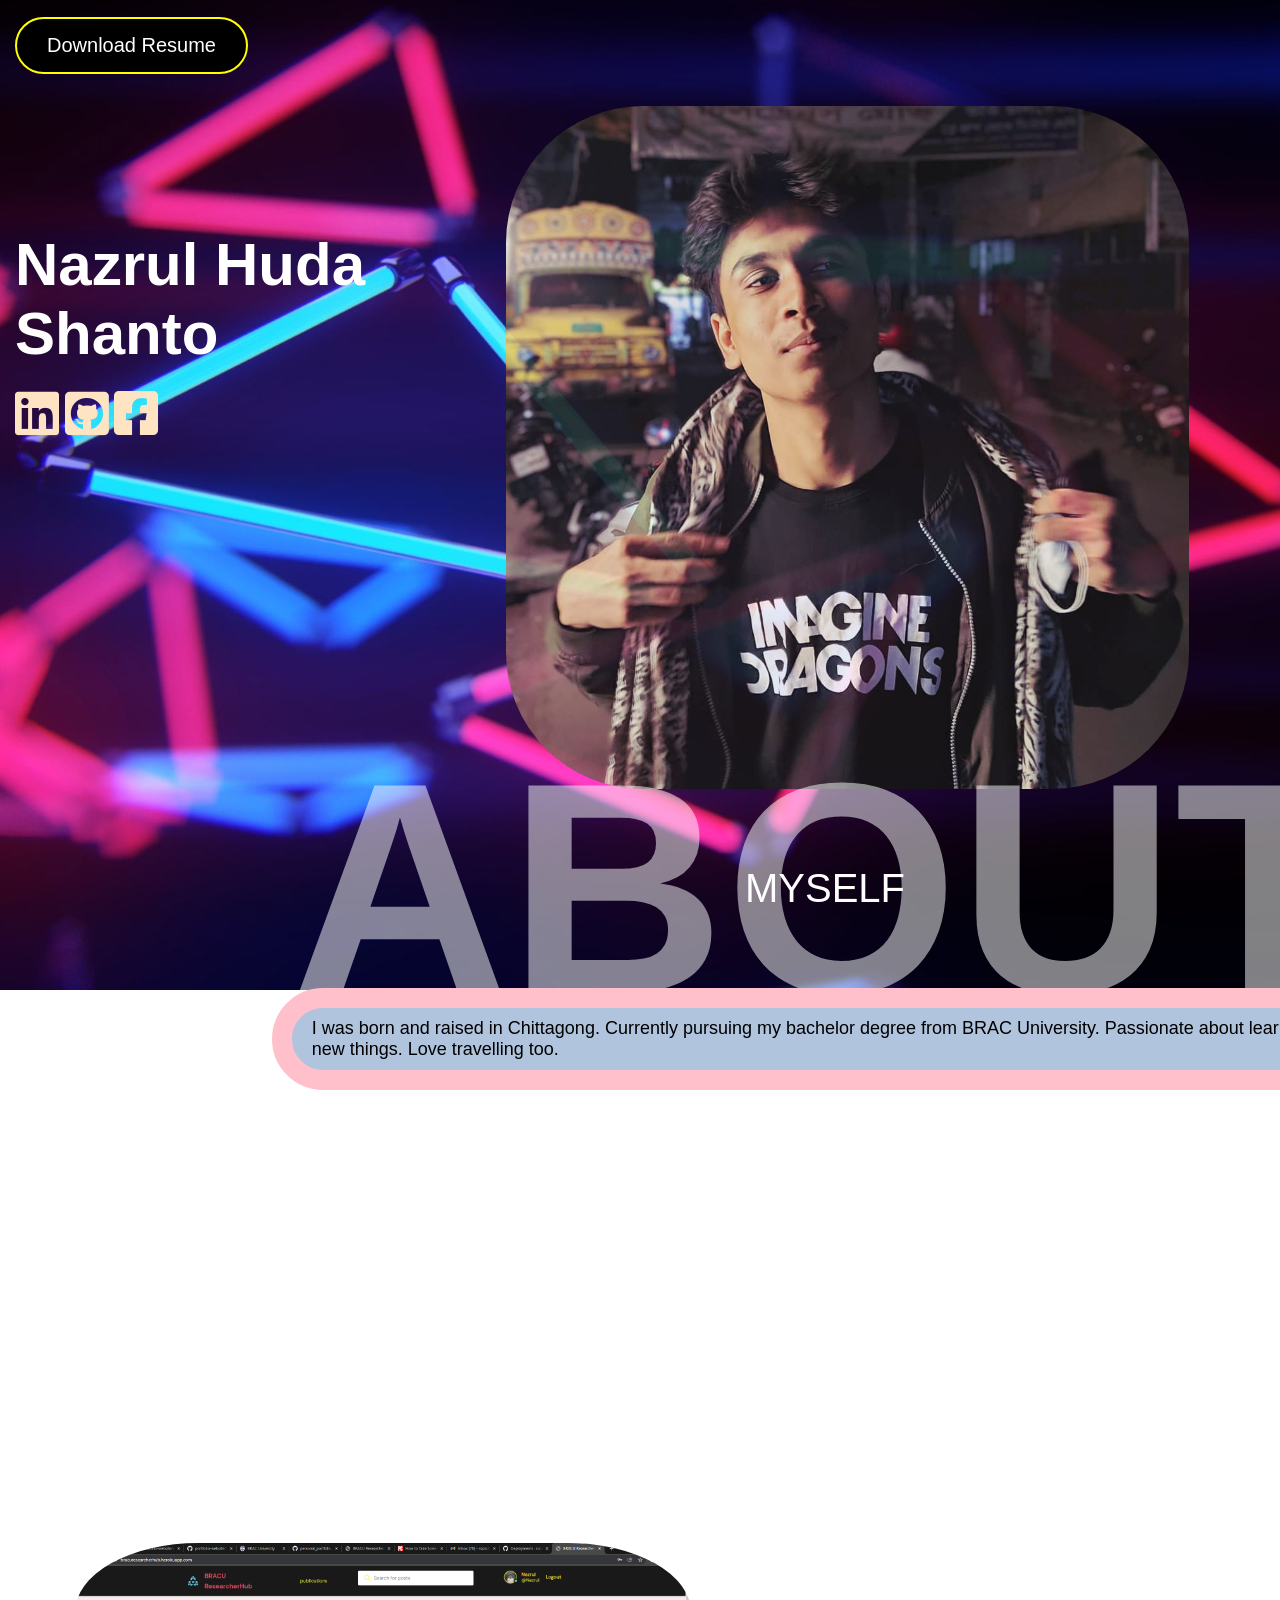
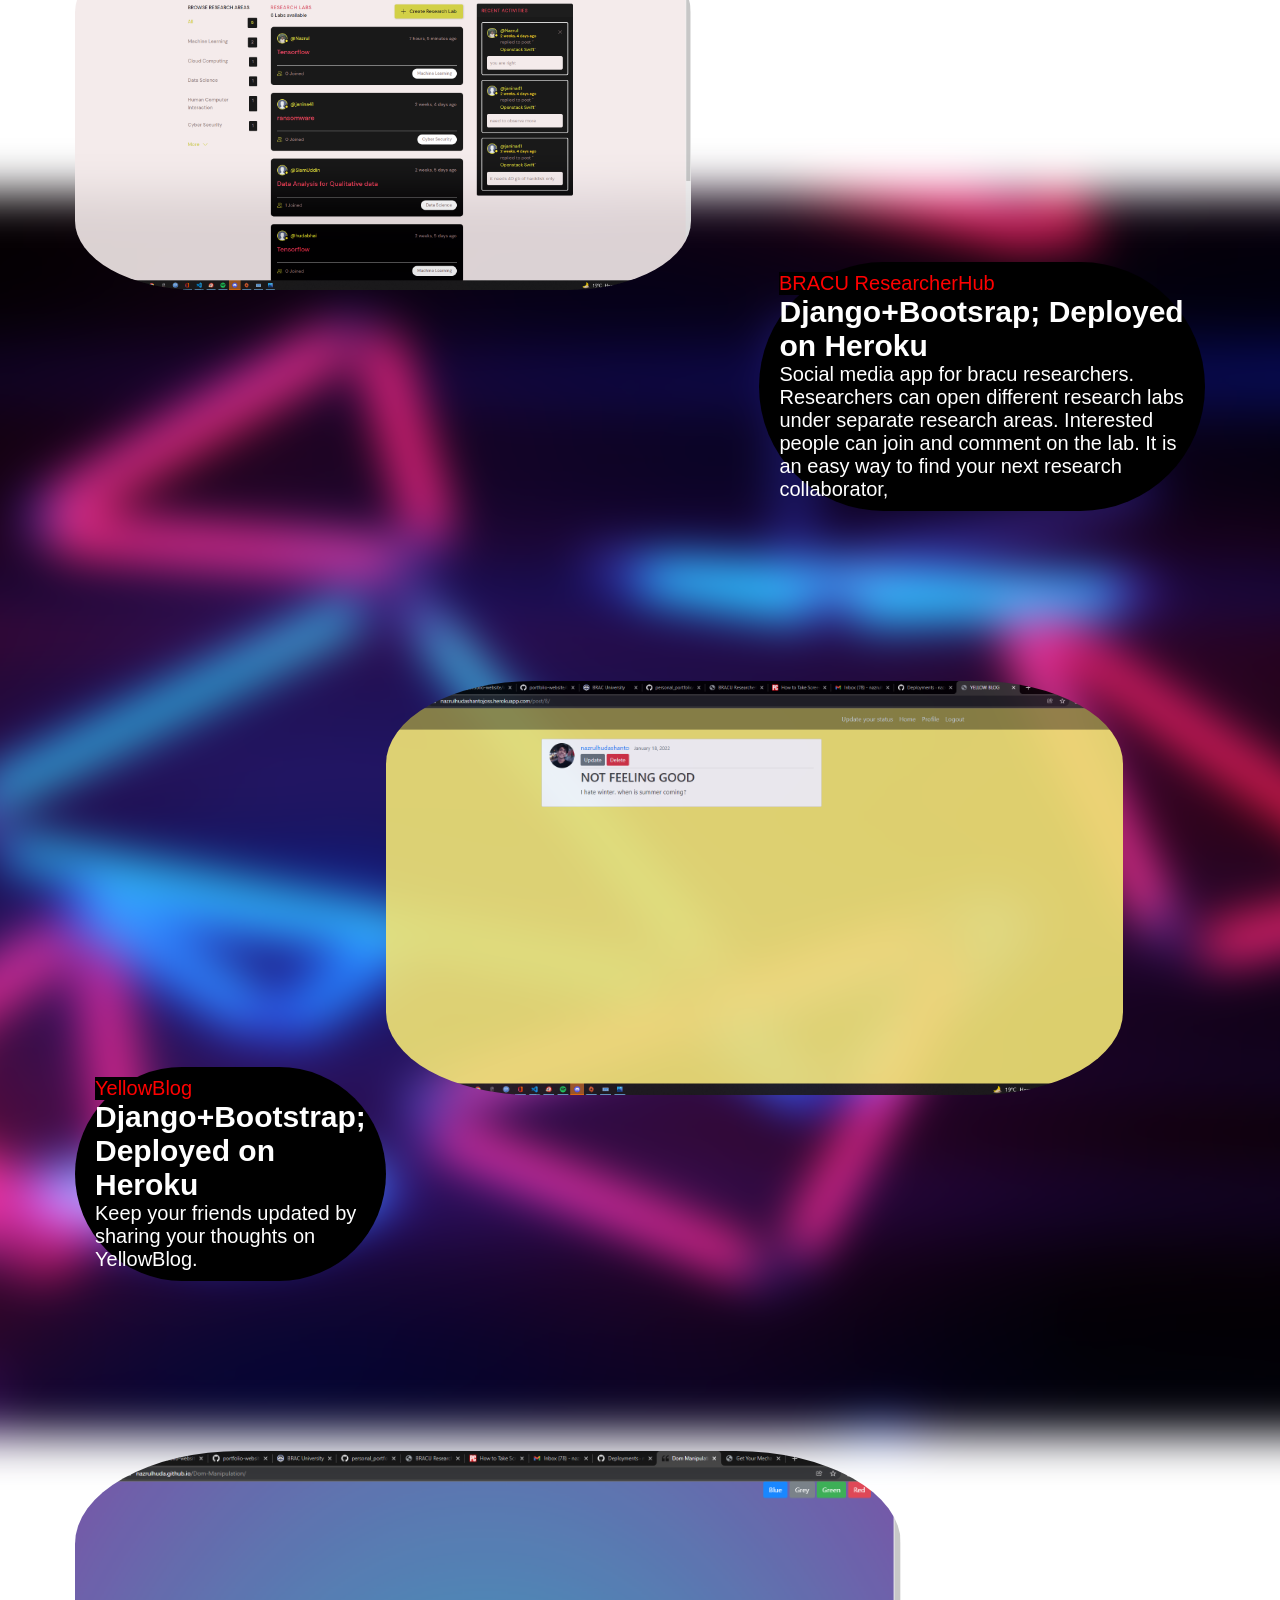
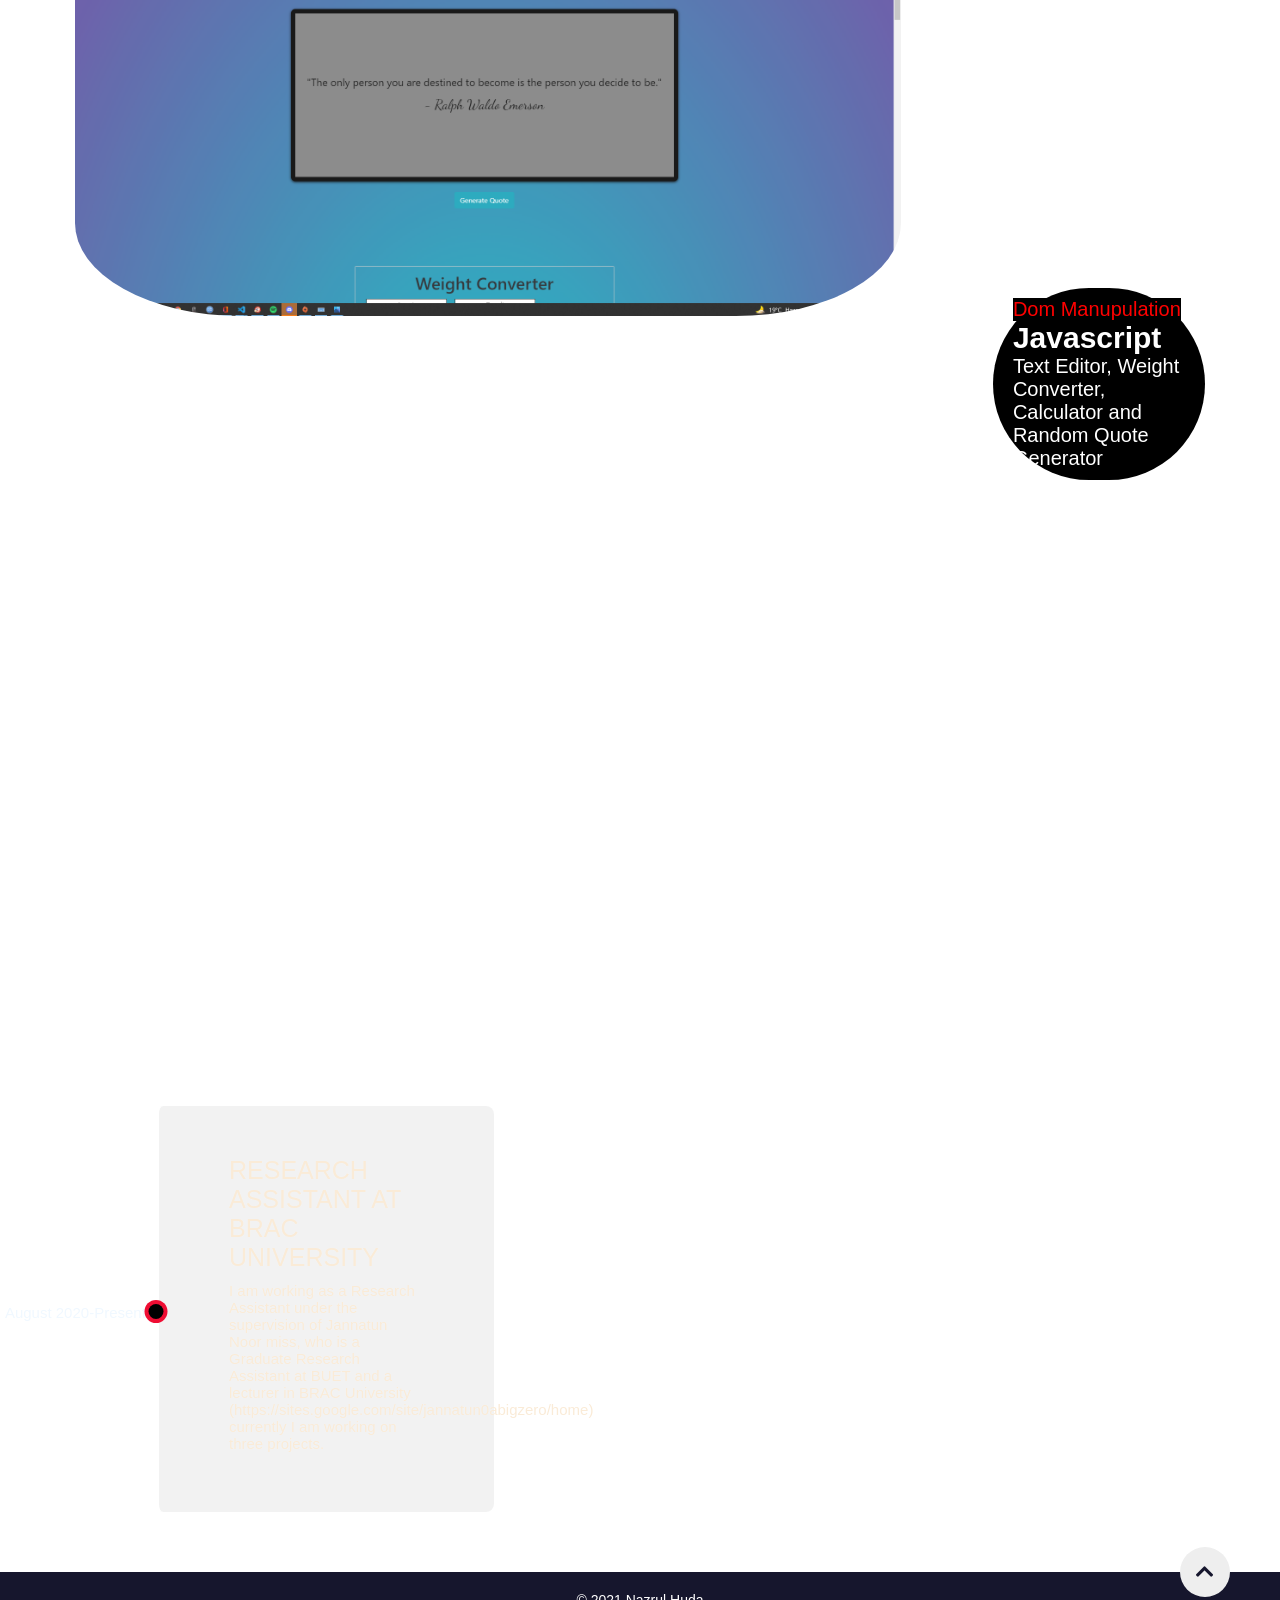
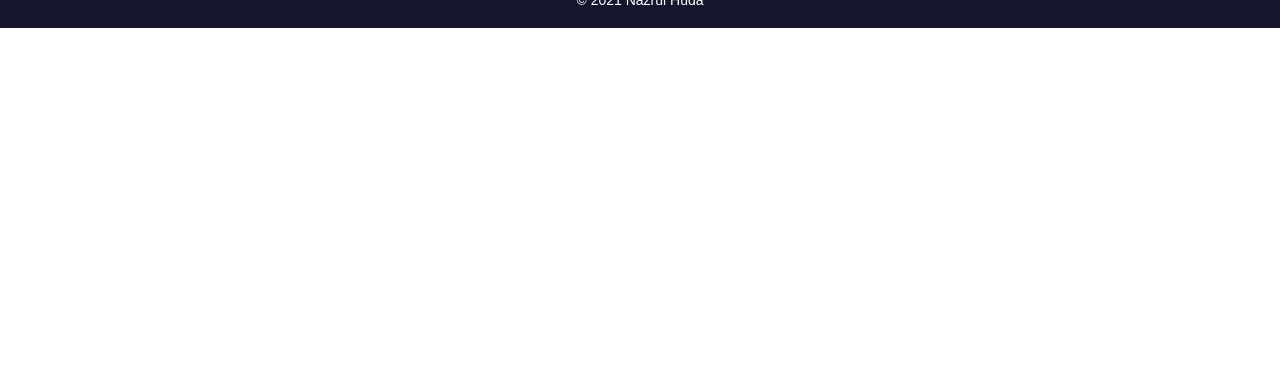
==== index.html @ 823bb3b7 "commit" ====
<!DOCTYPE html>
<html lang="en">
<head>
    <!-- Global site tag (gtag.js) - Google Analytics -->
    <script async src="https://www.googletagmanager.com/gtag/js?id=UA-176996163-1"></script>
    <script>
    window.dataLayer = window.dataLayer || [];
    function gtag(){dataLayer.push(arguments);}
    gtag('js', new Date());

    gtag('config', 'UA-176996163-1');
    </script>

    
    <meta charset="UTF-8">
    <meta name="viewport" content="width=device-width, initial-scale=1">
    <title>Shanto</title>
    <link rel="stylesheet" href="https://unpkg.com/aos@next/dist/aos.css" />
    <link rel="stylesheet" href="https://use.fontawesome.com/releases/v5.7.2/css/all.css" integritry="sha384-fnmOCqbTlWIlj8LyTjo7mOUStjsKC4pOpQbqyi7RrhN7udi9RwhKkMHpvLbHG9Sr">
    <link rel="stylesheet" href="main.css">
    
    
</head>
<body>
    <header class="main-header container" class="timeline"  data-aos="fade-down" data-aos-delay="800">
        <a target="_blank" href="resume.pdf" class="btn sign-up">Download Resume</a>
    
        
    </header>
    <script>
        document.body.classList.add('js-loading');

        window.addEventListener("load", showPage);

        function showPage() {
        document.body.classList.remove('js-loading');
        }
    </script>

    
    <section class="hero container" class="timeline" >
        <div class="content-wrapper">
           
            <h1 class="title"data-aos="fade-down" data-aos-delay="400" >Nazrul Huda Shanto<span></span></h1>
            <div class="social-media" data-aos="fade-down" data-aos-delay="400">
                        
                <a href="https://www.linkedin.com/in/nazrulhudashanto" class="icon-link">
                    <i class="fab fa-linkedin"></i>
                                          
                    
                </a>
           
                <a href="https://github.com/nazrulhuda" class="icon-link">
                    <i class="fab fa-github-square"></i>
                    
                </a>
           
                <a href="https://www.facebook.com/ctg.nhs/" class="icon-link">
                    <i class="fab fa-facebook-square"></i>
                    
                    
                </a>
         
            </div>

            
            
        </div>

            
            
        
        <div class="profile-img" data-aos="fade-up" data-aos-delay="800" >
            <img src="images/profile.jpg" alt=""> 
           
        </div>
    </section>
    <section class="about" id="about">
        <div class="container">
            <div class="about-details">
                <div class="about-heading"data-aos="fade-up" data-aos-delay="200">
                    <h1>About</h1>
                    <h6>Myself</h6>
                    
                </div>
                <p class="about-nise4"data-aos="fade-up" data-aos-delay="200">             I was born and raised in Chittagong. Currently pursuing my bachelor degree from BRAC University. Passionate about learning new things. 
                    Love travelling too. </p>

               
                
            </div>
            

        </div>

    </section>
        
            
        

    <section class="portfolio" id="portfolio">
        <div class="container">
            <div class="section-heading" data-aos="fade-up" data-aos-delay="200">
                <h1>Projects</h1>
               
            </div>
           
            <div class="portfolio-item">
                <div class="portfolio-img" data-aos="fade-right" data-aos-delay="00">

                    <img src="images/portitem1.png">
                   
                    
                </div>
                <div class="about-nise2" data-aos="fade-left" data-aos-delay="300">
                    <a href="https://bracuresearcherhub.herokuapp.com/" class="cta">BRACU ResearcherHub</a>
                    <h1>Django+Bootsrap; Deployed on Heroku
                                                                                                 
                    </h1>
                    <p>Social media app for bracu researchers. Researchers can open different research labs under separate research areas. Interested people can join and comment on the lab. It is an easy way to find your next research collaborator,
                    </p>
                    
                </div>
            </div>
            
            <div class="portfolio-item ">
                <div class="about-nise2"  data-aos="fade-right" data-aos-delay="700">
                    <a href="https://nazrulhudashantojoss.herokuapp.com/" class="cta">YellowBlog</a> 
                    <h1>Django+Bootstrap; Deployed on Heroku</h1>
                    <p>Keep your friends updated by sharing your thoughts on YellowBlog.
                    </p>
                    
                </div>
                <div class="portfolio-img"  data-aos="fade-left" data-aos-delay="600">
                    <img src="images/portitem2.png">
                </div>
            </div>
            
            <div class="portfolio-item">
                <div class="portfolio-img"  data-aos="fade-right" data-aos-delay="800">
                    <img src="images/portitem3.png">
                </div>
                <div class="about-nise2"  data-aos="fade-left" data-aos-delay="900">
                    <a href="https://nazrulhuda.github.io/Dom-Manipulation/" class="cta">Dom Manupulation</a> 
                    <h1>Javascript</h1>
                    <p>Text Editor, Weight Converter, Calculator and Random Quote Generator
                    </p>
                    
                </div>
            </div>    
        </div>
    </section> 
    
    <section class="experience" id="experience" data-aos="fade-right" data-aos-delay="800">
        <div class="container">
            <div class="section-heading">
                <h1>Work Experience</h1>
                
            </div>
            <div class="timeline"  data-aos="fade-down" data-aos-delay="300">
                <ul>
                    <li class="date" data-date="August 2020-Present">
                        <h1>Research Assistant at BRAC University</h1>
                        <h2></h2>
                        <p>I am working as a Research Assistant under the supervision of Jannatun Noor miss, who is a Graduate Research Assistant at BUET and a lecturer in BRAC University (https://sites.google.com/site/jannatun0abigzero/home) currently I am working on three projects.</p>

                    </li>
                    
                    
                </ul>
            </div>
        </div>
    </section> 
    
    
    
   

    

    
    
    <footer class="copyright">
        <div class="up" id="up">
            <i class="fas fa-chevron-up"></i> 
        </div>
        <p>&copy; 2021 Nazrul Huda</p>
    </footer>


    
   


    
</body>

    <script src="https://ajax.googleapis.com/ajax/libs/jquery/3.3.1/jquery.min.js"></script>
    <script src="https://unpkg.com/aos@next/dist/aos.js"></script>
    <script src="main.js"></script>
</html>
---- main.css ----
.js-loading *,
.js-loading *:before,
.js-loading *:after {
    animation-play-state: paused !important;
}

body::-webkit-scrollbar {
    width: 12px;
    /* width of the entire scrollbar */
}

body::-webkit-scrollbar-track {
    background: #18191b;
    /* color of the tracking area */
}

body::-webkit-scrollbar-thumb {
    background-color: #ef0d33;
    /* color of the scroll thumb */
    border-radius: 20px;
    /* roundness of the scroll thumb */
    border: 3px solid #18191b;
    /* creates padding around scroll thumb */
}

* {
    margin: 0;
    padding: 0;
    box-sizing: border-box;
}

html {
    font-size: 62.5%;
}

body {
    font-size: 2rem;
    font-family: sans-serif;
    color: #fff;
}

section {
    padding: 6rem;
}

a {
    text-decoration: none;
    display: inline-block;
}

body {
    height: auto;
    background: url("./images/wallpaper.jpg") no-repeat center fixed;
    position: relative;
    z-index: 1;
    overflow-x: hidden;
    animation: hue 10s infinite alternate;
}

img {
    border-radius: 20%;
    width: 90%;
    opacity: 90%;
}

body::after {
    content: '';
    width: 100%;
    height: 100%;
    background: inherit;
    position: absolute;
    top: 0;
    left: 0;
    filter: blur(2rem);
    z-index: -1;
    transform: scale(1.15);
}

@keyframes hue {
    from {
        filter: hue-rotate(0);
    }
    to {
        filter: hue-rotate(360deg);
    }
}

.main-header {
    max-height: 2vh;
    height: 12rem;
    display: flex;
    align-items: center;
    justify-content: space-between;
}

.container {
    min-height: 10vh;
    max-width: 140rem;
    margin: 0 auto;
    padding: 0 1.5rem;
}

.logo {
    font-size: 2.6rem;
    font-weight: bold;
    color: black;
    text-transform: uppercase;
}

.btn {
    padding: 1rem 2rem;
    border: 2px solid yellow;
    border-radius: 3rem;
    font-family: sans-serif;
}

.sign-up {
    color: #fff;
    background-color: #000;
}

.hero {
    min-height: 80vh;
    display: flex;
    align-items: center;
    height: calc(100% - 12rem);
}

.profile-img {
    margin-left: 10vh;
    margin-top:
}

.content-wrapper {
    height: 40vh;
    transform: translateY(-4rem);
}

.tagline {
    text-transform: uppercase;
    font-size: 1rem;
    font-weight: lighter;
    margin-bottom: 1rem;
}

.title {
    font-size: 3rem;
    margin-bottom: 2rem;
}

.message {
    font-size: 1.4rem;
    margin-bottom: 3rem;
}

.cta {
    background-color: #000;
    color: red;
}

@media screen and (min-width: 768px) {
    .btn {
        padding: 1.5rem 3rem;
    }
    .content-wrapper {
        max-width: 60rem;
    }
    .tagline {
        font-size: 1.6rem;
    }
    .title {
        font-size: 6rem;
    }
    .message {
        font-size: 2rem;
    }
}

.about .container {
    display: flex;
    align-items: center;
    justify-content: center;
}

.about-heading {
    margin-top: 2vh;
    text-align: center;
    text-transform: uppercase;
    line-height: 0;
    margin-left: 37rem;
}

.about-heading h1 {
    font-size: 30rem;
    opacity: .5;
}

.about-heading h6 {
    font-size: 4rem;
    font-weight: 300;
}

.social-media {
    margin-bottom: 2vh;
}

.social-media i {
    font-size: 5rem;
    color: bisque
}

.section-heading {
    margin-top: 9rem;
    text-align: center;
    margin-bottom: 7rem;
}

li {
    margin: 0 2rem;
}

.section-heading h1 {
    opacity: 60%;
    font-size: 15rem;
    color: white;
    text-transform: uppercase;
    position: relative;
    margin-bottom: 1rem;
    opacity: 80%;
    margin-right: 70rem;
}

.section-heading h6 {
    font-size: 4rem;
    font-weight: 200;
    color: white;
}

.portfolio-item {
    display: flex;
    align-items: baseline;
    margin-top: 1;
    margin-bottom: 17rem;
}

.portfolio-item:last-child {
    margin-bottom: 0;
}

.portfolio-description h1 {
    font-size: 4rem;
    font-weight: 300;
    margin: 1rem 0;
    margin-bottom: 2vh;
}

.portfolio-description h6 {
    font-size: 1.5rem;
    text-transform: uppercase;
    font-weight: 300;
}

.portfolio-description .cta {
    display: inline-block;
    margin-top: 5rem;
    font-size: 1.5rem;
    text-transform: uppercase;
    color: white;
}

.timeline ul {
    border-left: 2px solid #ffe838;
    border-radius: .8rem;
    background-color: rgba(0, 0, 0, 0.05);
    margin: 5;
    position: relative;
    padding: 2rem;
    list-style: none;
    text-align: left;
    width: 30%;
}

.timeline h1 {
    font-size: 2rem;
    text-transform: uppercase;
    font-weight: 300;
    margin-bottom: 0rem;
}

.timeline .date {
    border-bottom: 1px solid rgba(255, 255, 255, 0. 1);
    margin-bottom: 1rem;
    padding-bottom: 1rem;
    position: relative;
}

.timeline .date:last-of-type {
    padding-bottom: 0;
    margin-bottom: 0;
    border: none;
}

.timeline .date::before,
.timeline .date::after {
    position: absolute;
    display: block;
    top: 50%;
    transform: translateY(-50%);
}

.time .date::before {
    content: attr(data-date);
    left: -21rem;
    text-align: right;
    min-width: 12rem;
    font-size: 1.5rem;
}

.time .date::after {
    content: '';
    box-shadow: 0 0 0 4px #fd57bf;
    border-radius: 100%;
    left: -8rem;
    height: 1.5rem;
    width: 1.5rem;
    background-color: #313534;
}

.contact {
    background-color: #221e4f;
}

form {
    width: 70%;
    margin: 0 auto;
}

form label {
    font-size: 1.5rem;
}

input,
select,
textarea {
    width: 100%;
    padding: 1rem;
    margin-bottom: 5px;
    border: none;
    outline-color: #fd57bf;
}

input[type="submit"]:hover {
    color: #221e3f;
    background-color: #ffe838;
}

.copyright {
    width: 100%;
    text-align: center;
    background-color: #16162d;
    padding: 2rem 0;
    position: relative;
}

.up {
    position: absolute;
    width: 5rem;
    height: 5rem;
    background-color: #eee;
    top: -2.5rem;
    right: 5rem;
    border-radius: 100%;
    display: flex;
    animation: pulse 2s infinite;
}

.up i {
    color: #16162d;
    font-size: 2rem;
    margin: auto;
}

.copyright p {
    font-size: 1.4rem;
}

@keyframes pulse {
    0% {
        box-shadow: 0 0 0 0 rgba(253, 87, 191, 0.99);
    }
    70% {
        box-shadow: 0 0 0 2rem rgba(253, 87, 191, 0);
    }
    100% {
        box-shadow: 0 0 0 0 rgba(253, 87, 191, 0);
        ;
    }
}

.about-nise {
    margin-top: 20rem;
    margin-left: 30rem;
    padding: 1rem 2rem;
    border: 2px solid yellow;
    border-radius: 14rem;
    font-family: sans-serif;
    color: white;
    background-color: black;
    border-width: 4rem;
    font-size: large;
    border-style: hidden;
}

.about-nise2 {
    padding: 1rem 2rem;
    border: 4px solid yellow;
    border-radius: 14rem;
    font-family: sans-serif;
    color: white;
    background-color: black;
    border-width: 4rem;
    font-size: 2rem;
    border-style: hidden;
}

.portfolio-img {
    width: 300%;
    border-radius: 100%;
    opacity: 200%;
}

.about-nise4 {
    margin-top: 10rem;
    margin-left: 35rem;
    padding: 1rem 2rem;
    border: 22px solid pink;
    border-radius: 19rem;
    font-family: sans-serif;
    color: black;
    background-color: lightsteelblue;
    border-width: 2rem;
    font-size: large;
}

.timeline ul {
    border-left: 4px solid white;
    border-radius: .8rem;
    background-color: rgba(0, 0, 0, 0.05);
    margin: 0 auto;
    padding: 5rem;
    margin-left: 8rem;
    list-style: none;
    text-align: left;
}

.timeline h1 {
    font-size: 2.5rem;
    font-weight: 300;
    margin-bottom: 1rem;
    color: antiquewhite;
}

.timeline .date {
    border-bottom: 18px solid rgba(255, 255, 255, .1);
    margin-bottom: 1rem;
    padding-bottom: 1rem;
    position: relative;
}

.timeline .date:last-of-type {
    padding: 0;
    margin-bottom: 0;
    border: none;
}

.timeline .date::before,
.timeline .date::after {
    position: absolute;
    display: block;
    top: 50%;
    transform: translate(-10%);
}

.timeline .date::before {
    content: attr(data-date);
    left: -21rem;
    text-align: right;
    min-width: 12rem;
    font-size: 1.5rem;
    color: aliceblue;
}

.timeline .date::after {
    content: "";
    box-shadow: 0 0 0 4px rgb(239, 13, 51);
    border-radius: 100%;
    left: -7.9rem;
    background-color: #000;
    width: 1.5rem;
    height: 1.5rem;
    color: aliceblue;
}

.timeline p {
    font-size: 1.5rem;
    font-weight: 300;
    margin-bottom: 1rem;
    color: antiquewhite;
}
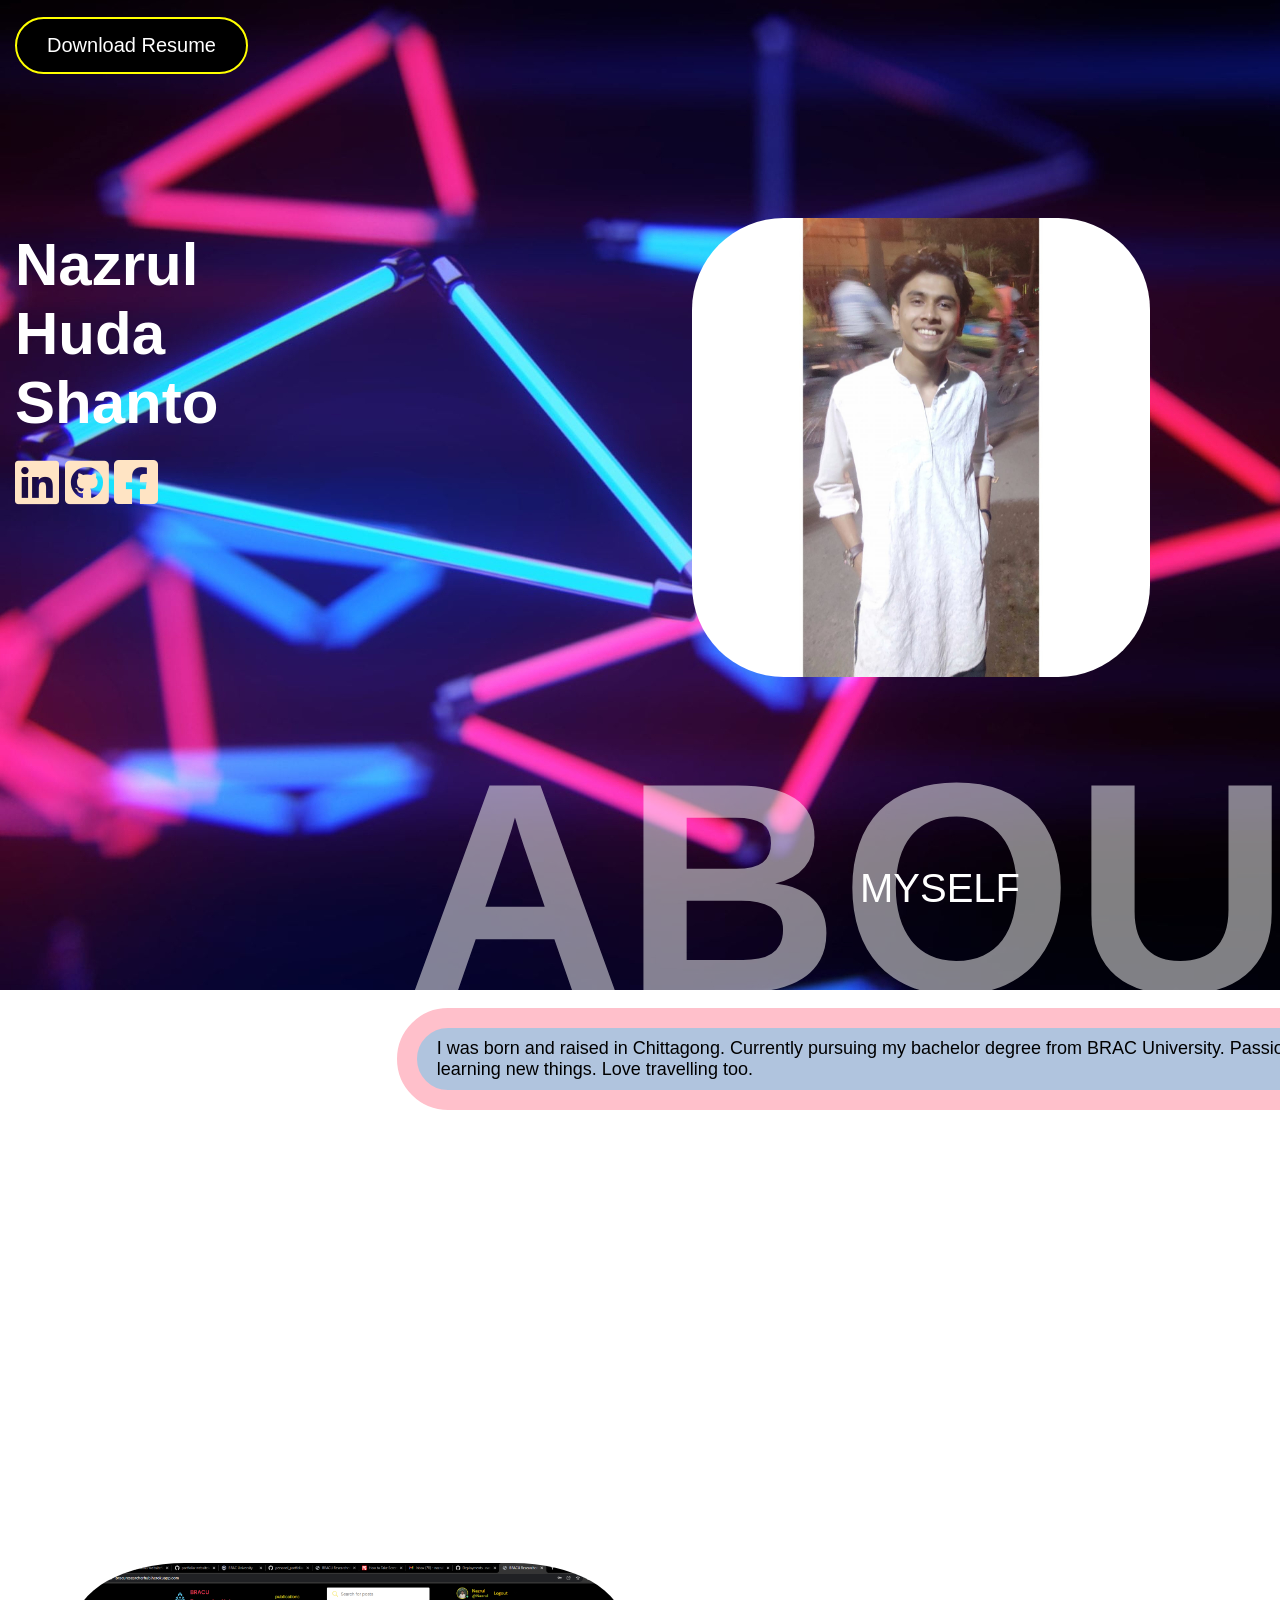
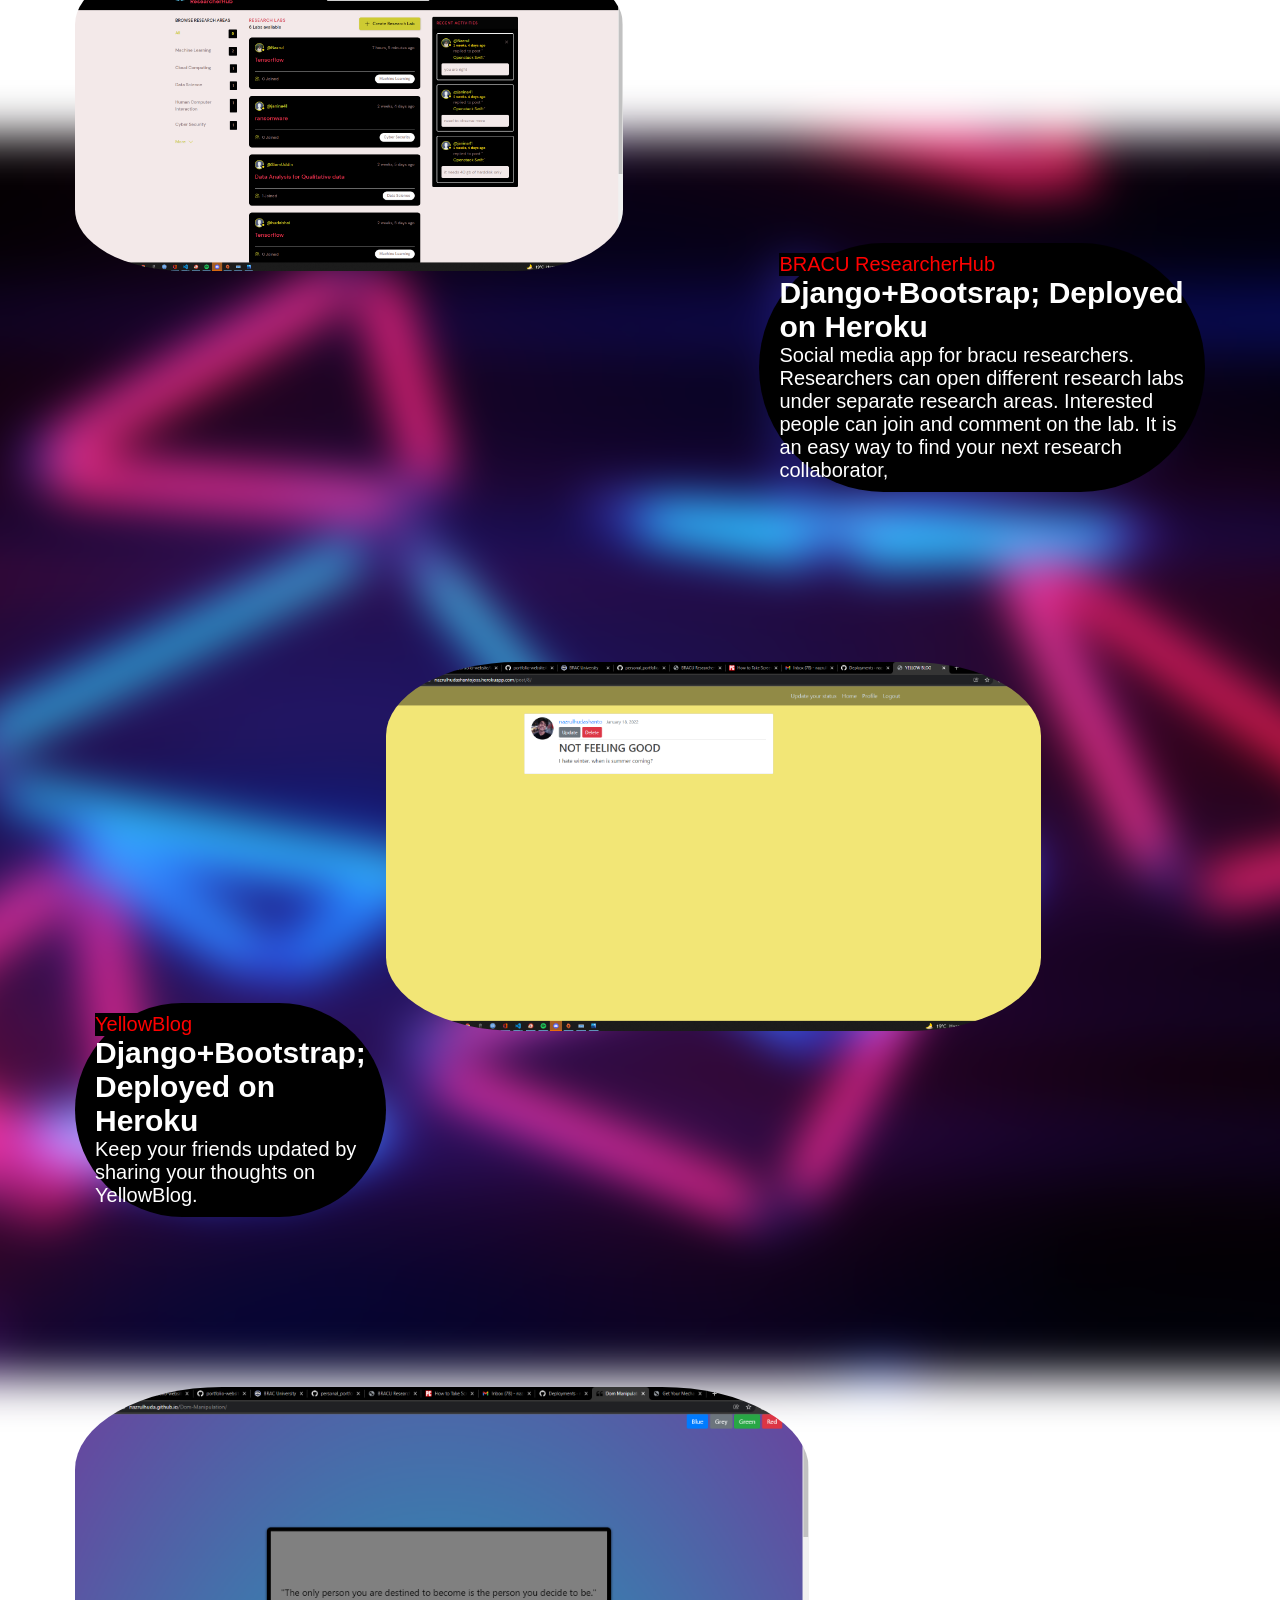
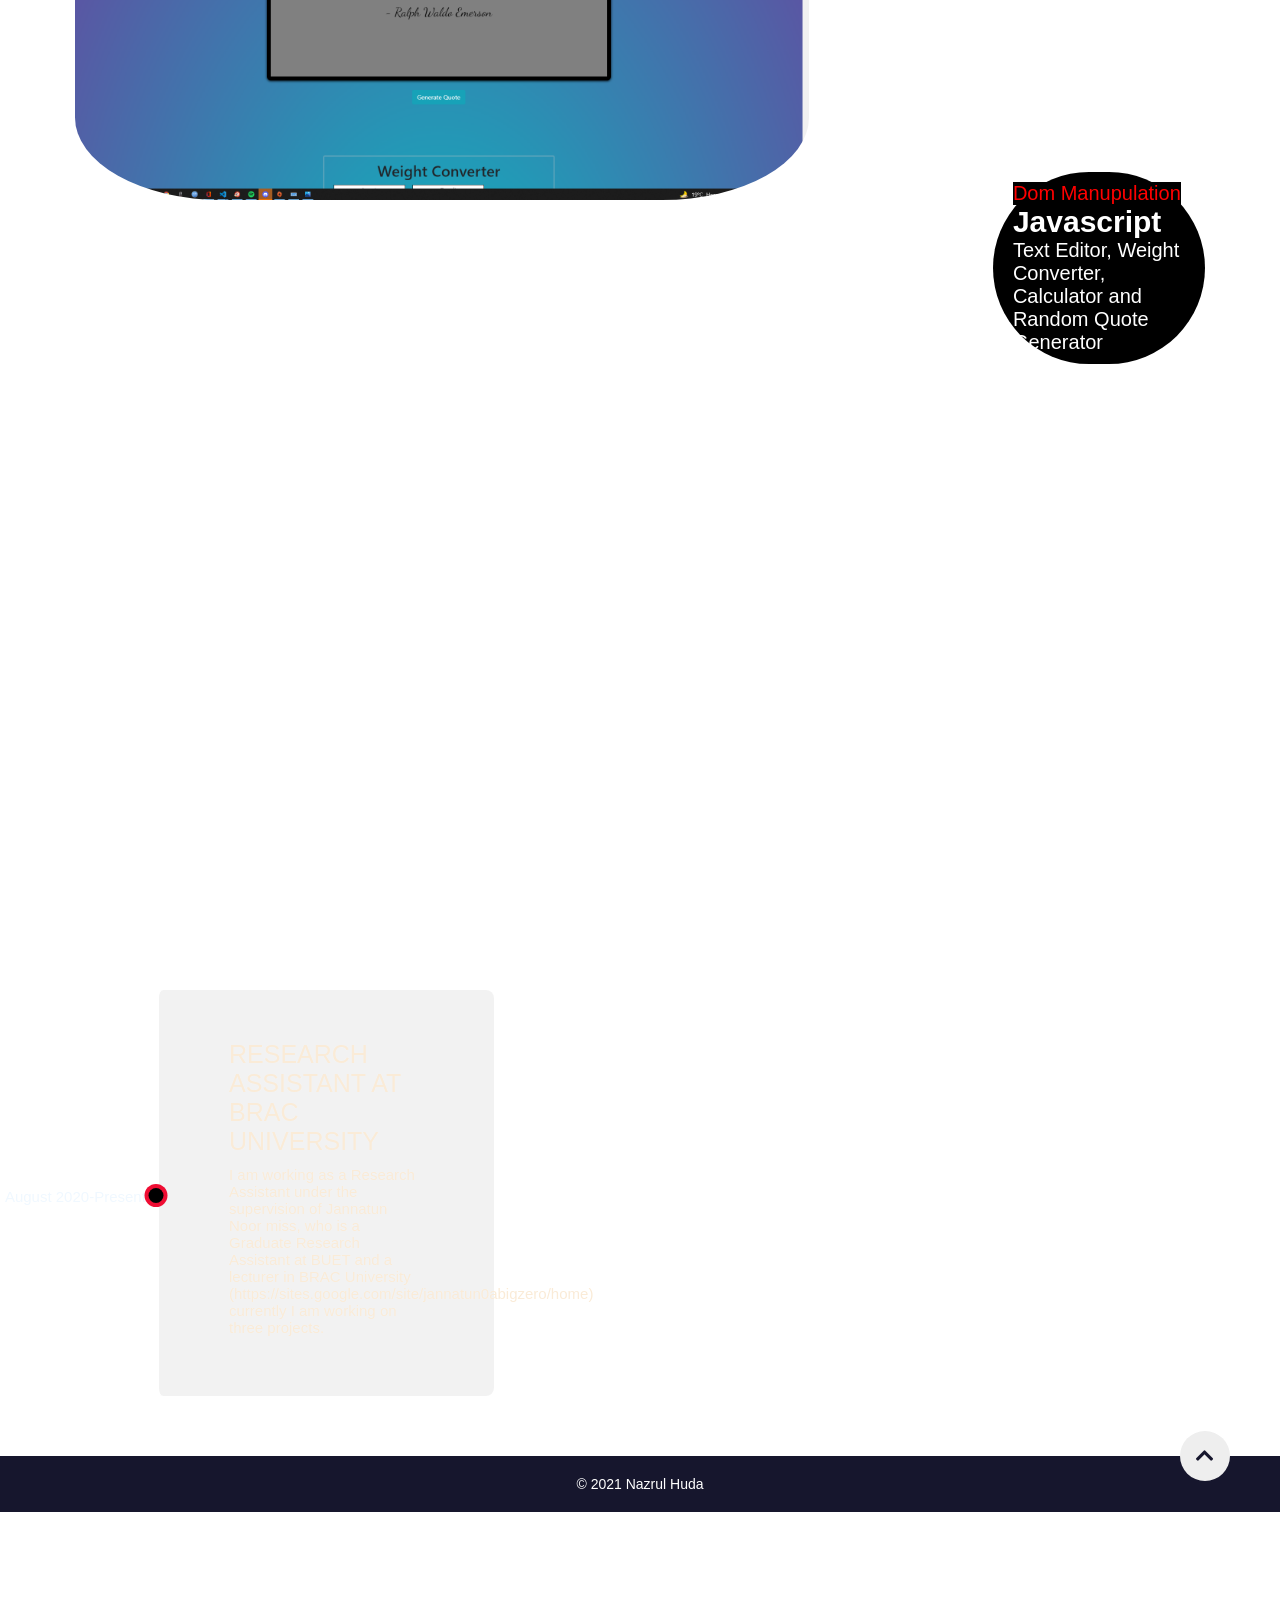
==== commit ea36e601: "updated resume" ====
--- a/index.html
+++ b/index.html
@@ -22,7 +22,7 @@
     
 </head>
 <body>
-    <header class="main-header container" class="timeline"  data-aos="fade-down" data-aos-delay="800">
+    <header class="main-header container" class="timeline"  data-aos="fade-down" data-aos-delay="300">
         <a target="_blank" href="resume.pdf" class="btn sign-up">Download Resume</a>
     
         
--- a/main.css
+++ b/main.css
@@ -59,8 +59,7 @@
 
 img {
     border-radius: 20%;
-    width: 90%;
-    opacity: 90%;
+    width: 80%;
 }
 
 body::after {
@@ -127,8 +126,7 @@
 }
 
 .profile-img {
-    margin-left: 10vh;
-    margin-top:
+    margin-left: 50vh;
 }
 
 .content-wrapper {
@@ -187,7 +185,7 @@
     text-align: center;
     text-transform: uppercase;
     line-height: 0;
-    margin-left: 37rem;
+    margin-left: 60rem;
 }
 
 .about-heading h1 {
@@ -426,12 +424,12 @@
 .portfolio-img {
     width: 300%;
     border-radius: 100%;
-    opacity: 200%;
+    opacity: 0%;
 }
 
 .about-nise4 {
-    margin-top: 10rem;
-    margin-left: 35rem;
+    margin-top: 12rem;
+    margin-left: 59rem;
     padding: 1rem 2rem;
     border: 22px solid pink;
     border-radius: 19rem;
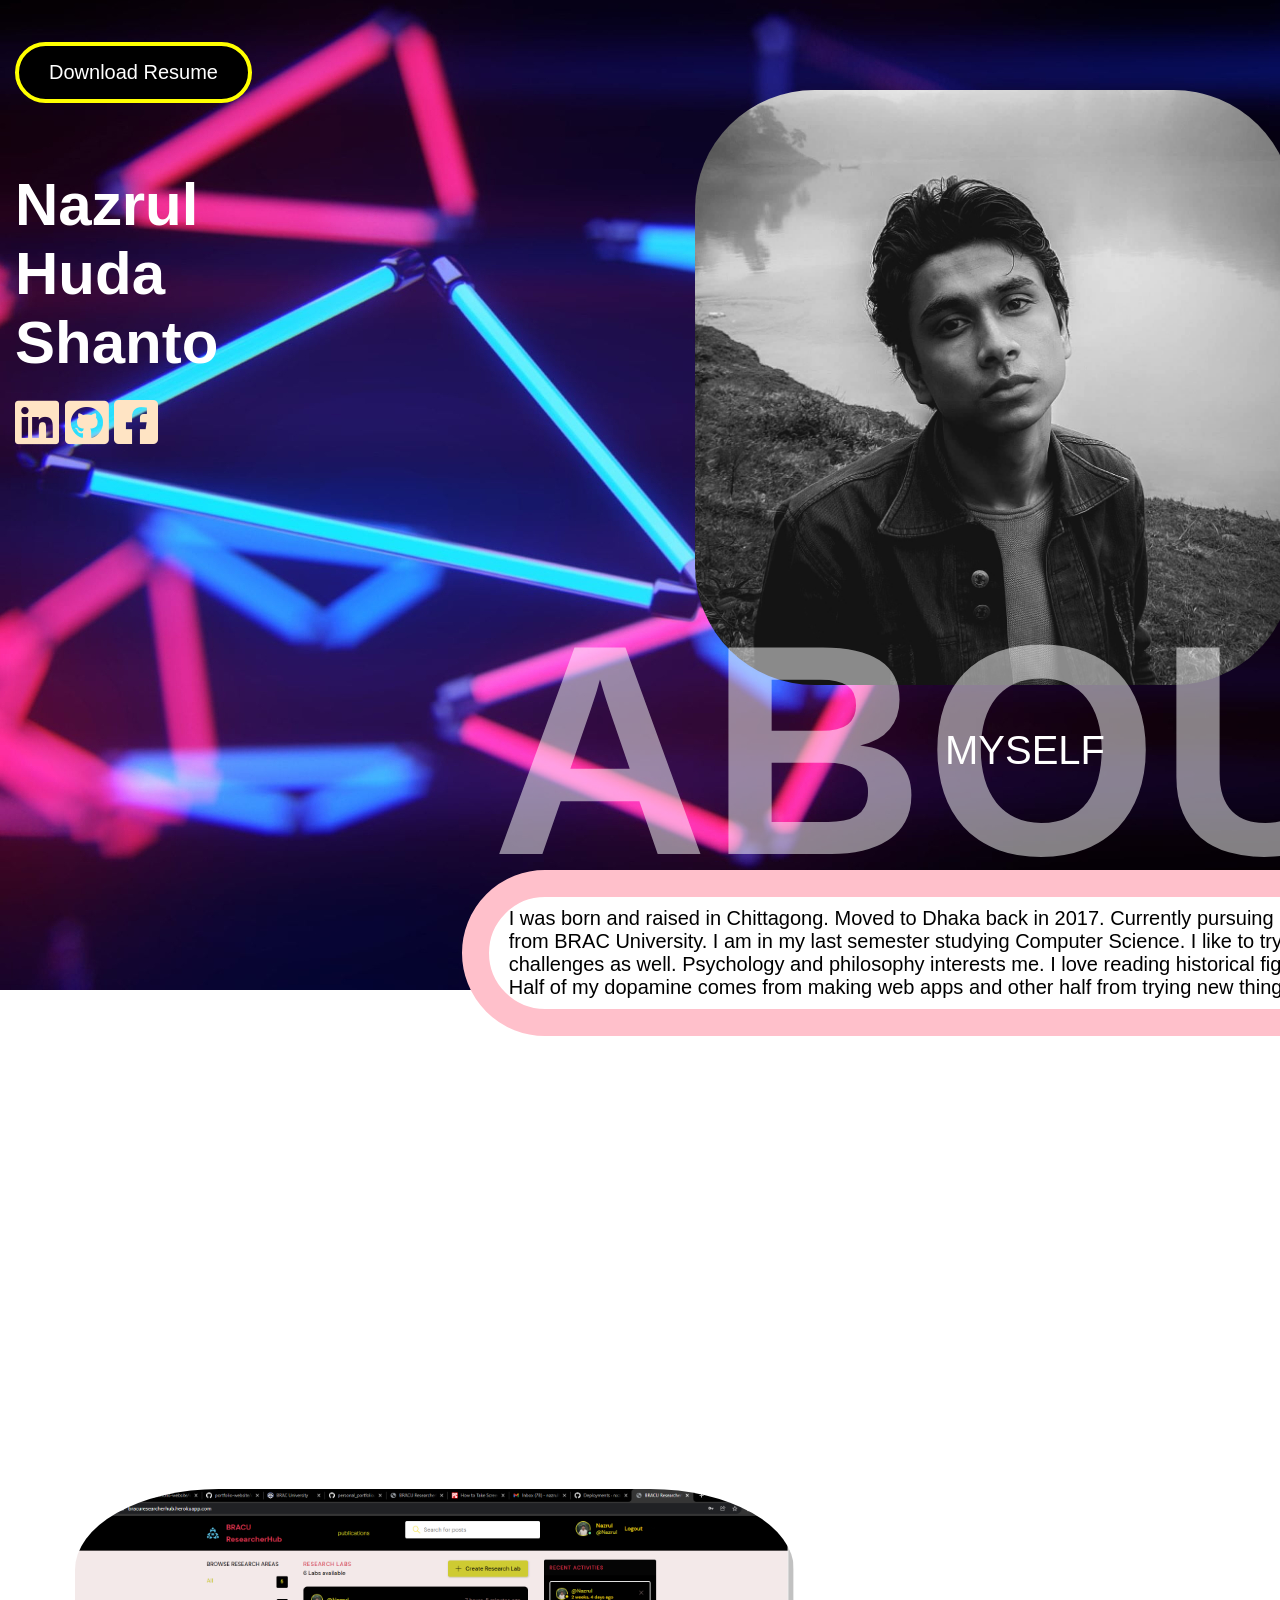
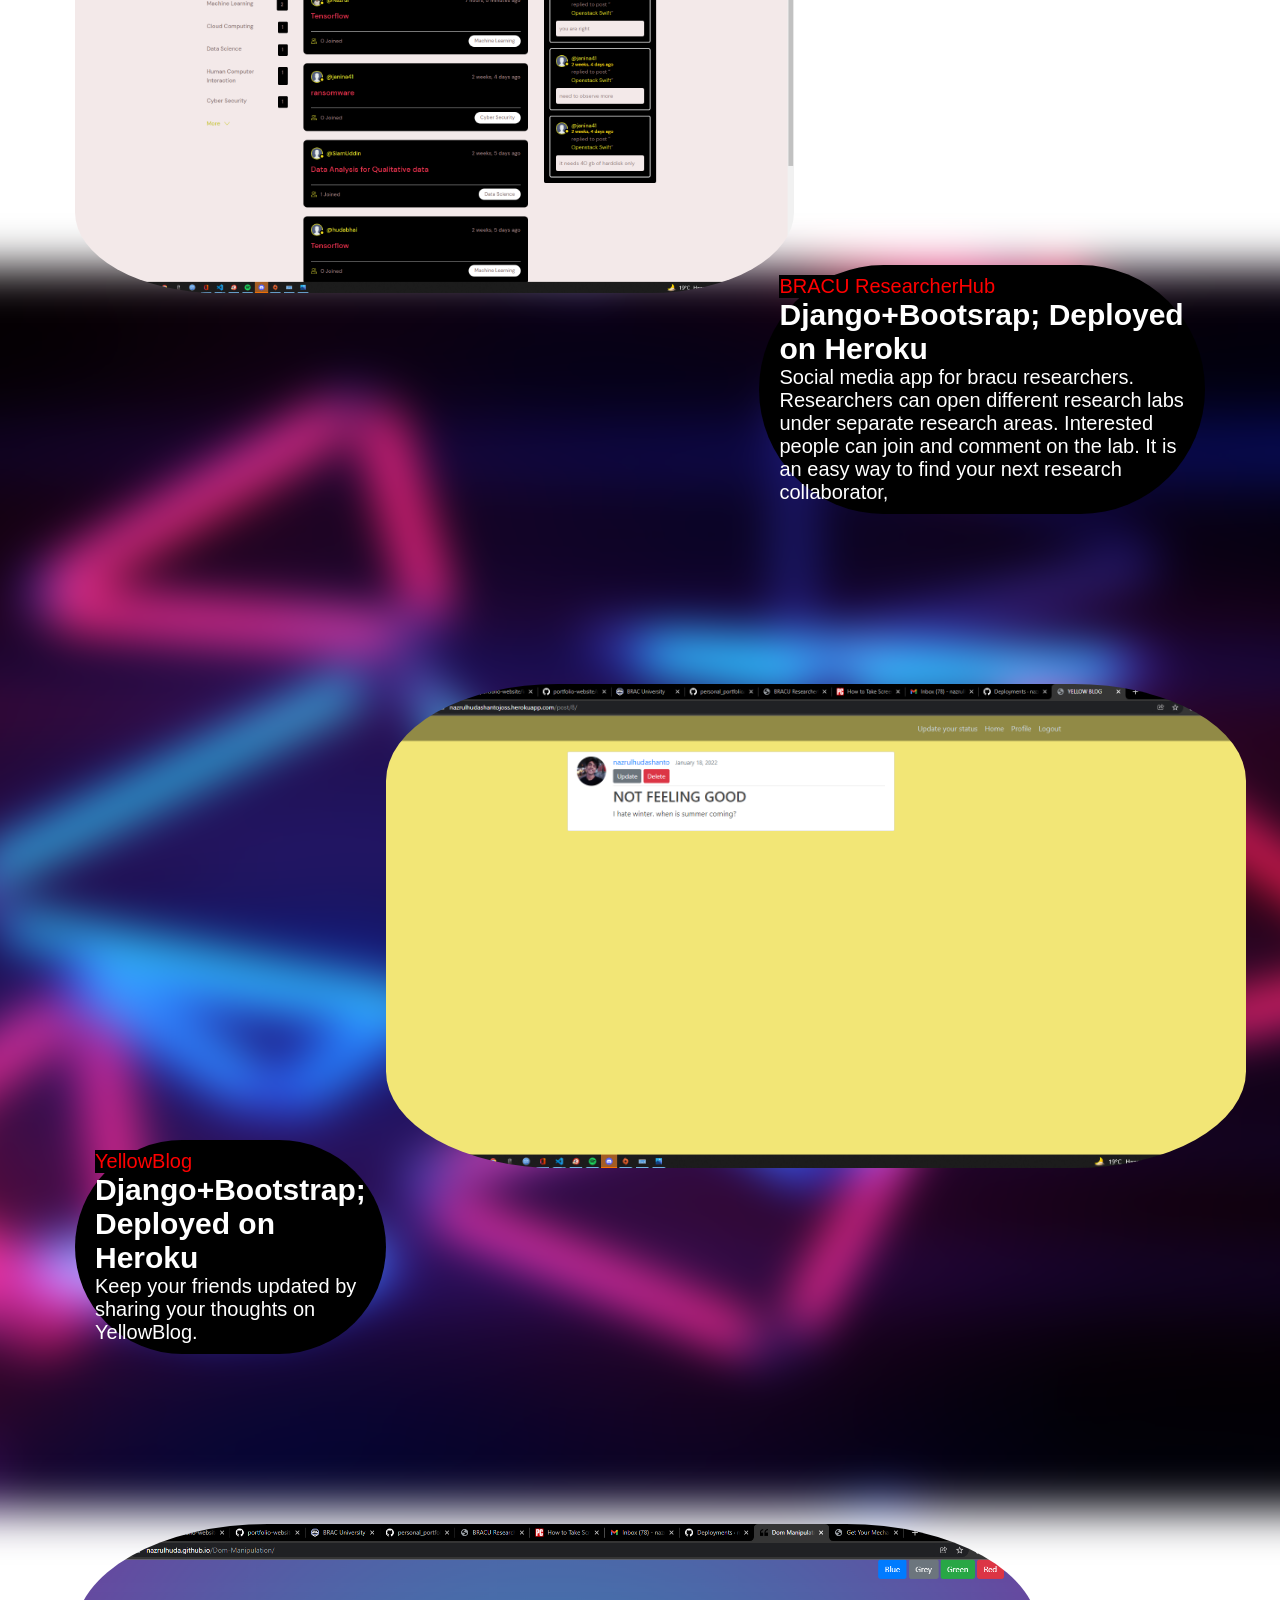
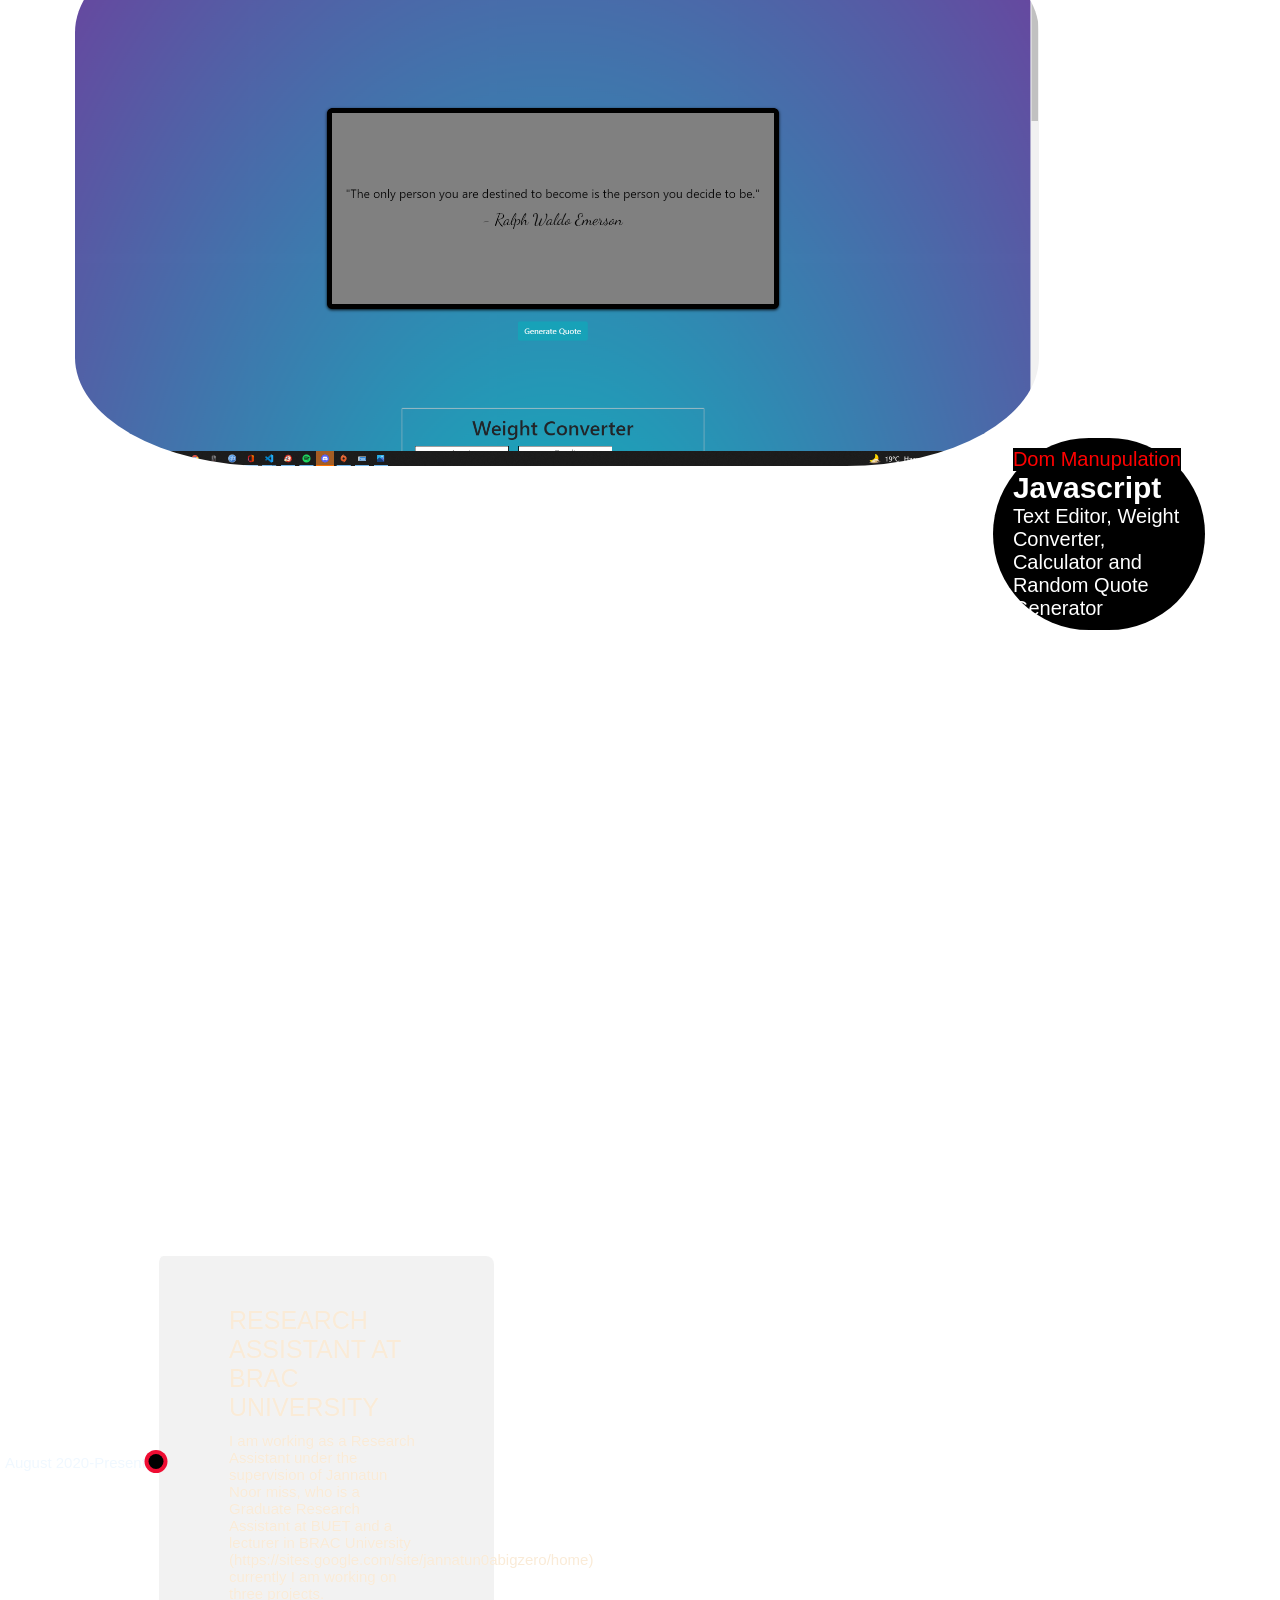
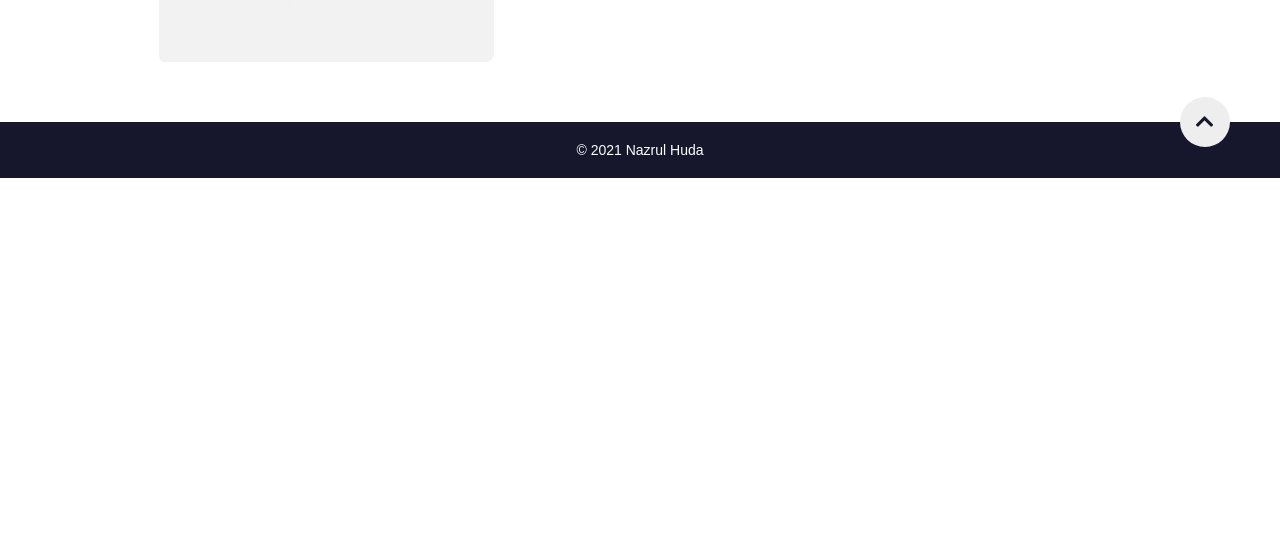
==== commit 8dd3ca77: "new propic" ====
--- a/index.html
+++ b/index.html
@@ -22,8 +22,8 @@
     
 </head>
 <body>
-    <header class="main-header container" class="timeline"  data-aos="fade-down" data-aos-delay="300">
-        <a target="_blank" href="resume.pdf" class="btn sign-up">Download Resume</a>
+    <header class="main-header container" class="timeline"  >
+        <a target="_blank" href="resume.pdf" class="btn sign-up" data-aos="fade-down" data-aos-delay="300">Download Resume</a>
     
         
     </header>
@@ -83,8 +83,7 @@
                     <h6>Myself</h6>
                     
                 </div>
-                <p class="about-nise4"data-aos="fade-up" data-aos-delay="200">             I was born and raised in Chittagong. Currently pursuing my bachelor degree from BRAC University. Passionate about learning new things. 
-                    Love travelling too. </p>
+                <p class="about-nise4"data-aos="fade-up" data-aos-delay="200">             I was born and raised in Chittagong. Moved to Dhaka back in 2017. Currently pursuing my bachelors degree from BRAC University. I am in my last semester studying Computer Science. I like to try new things and take challenges as well. Psychology and philosophy interests me. I love reading historical figures and their findings. Half of my dopamine comes from making web apps and other half from trying new things and places</p>
 
                
                 
@@ -106,7 +105,7 @@
             </div>
            
             <div class="portfolio-item">
-                <div class="portfolio-img" data-aos="fade-right" data-aos-delay="00">
+                <div class="portfolio-img" data-aos="fade-up" data-aos-delay="00">
 
                     <img src="images/portitem1.png">
                    
@@ -131,13 +130,13 @@
                     </p>
                     
                 </div>
-                <div class="portfolio-img"  data-aos="fade-left" data-aos-delay="600">
+                <div class="portfolio-img"  data-aos="fade-up" data-aos-delay="600">
                     <img src="images/portitem2.png">
                 </div>
             </div>
             
             <div class="portfolio-item">
-                <div class="portfolio-img"  data-aos="fade-right" data-aos-delay="800">
+                <div class="portfolio-img"  data-aos="fade-up" data-aos-delay="800">
                     <img src="images/portitem3.png">
                 </div>
                 <div class="about-nise2"  data-aos="fade-left" data-aos-delay="900">
@@ -151,13 +150,13 @@
         </div>
     </section> 
     
-    <section class="experience" id="experience" data-aos="fade-right" data-aos-delay="800">
+    <section class="experience" id="experience" data-aos="fade-up" data-aos-delay="800">
         <div class="container">
             <div class="section-heading">
                 <h1>Work Experience</h1>
                 
             </div>
-            <div class="timeline"  data-aos="fade-down" data-aos-delay="300">
+            <div class="timeline"  data-aos="fade-right" data-aos-delay="300">
                 <ul>
                     <li class="date" data-date="August 2020-Present">
                         <h1>Research Assistant at BRAC University</h1>
--- a/main.css
+++ b/main.css
@@ -59,7 +59,8 @@
 
 img {
     border-radius: 20%;
-    width: 80%;
+    width: 105%;
+    margin-right: 18rem;
 }
 
 body::after {
@@ -86,7 +87,6 @@
 
 .main-header {
     max-height: 2vh;
-    height: 12rem;
     display: flex;
     align-items: center;
     justify-content: space-between;
@@ -107,9 +107,10 @@
 }
 
 .btn {
+    margin-top: 5.5rem;
     padding: 1rem 2rem;
-    border: 2px solid yellow;
-    border-radius: 3rem;
+    border: 4px solid yellow;
+    border-radius: 4rem;
     font-family: sans-serif;
 }
 
@@ -119,7 +120,7 @@
 }
 
 .hero {
-    min-height: 80vh;
+    min-height: 20vh;
     display: flex;
     align-items: center;
     height: calc(100% - 12rem);
@@ -181,11 +182,11 @@
 }
 
 .about-heading {
-    margin-top: 2vh;
+    margin-bottom: 4rem;
     text-align: center;
     text-transform: uppercase;
     line-height: 0;
-    margin-left: 60rem;
+    margin-left: 77rem;
 }
 
 .about-heading h1 {
@@ -429,15 +430,15 @@
 
 .about-nise4 {
     margin-top: 12rem;
-    margin-left: 59rem;
+    margin-left: 74rem;
     padding: 1rem 2rem;
-    border: 22px solid pink;
-    border-radius: 19rem;
+    border: 24px solid pink;
+    border-radius: 40rem;
     font-family: sans-serif;
     color: black;
-    background-color: lightsteelblue;
-    border-width: 2rem;
-    font-size: large;
+    background-color: white;
+    border-width: 2.7rem;
+    font-size: 2rem;
 }
 
 .timeline ul {
